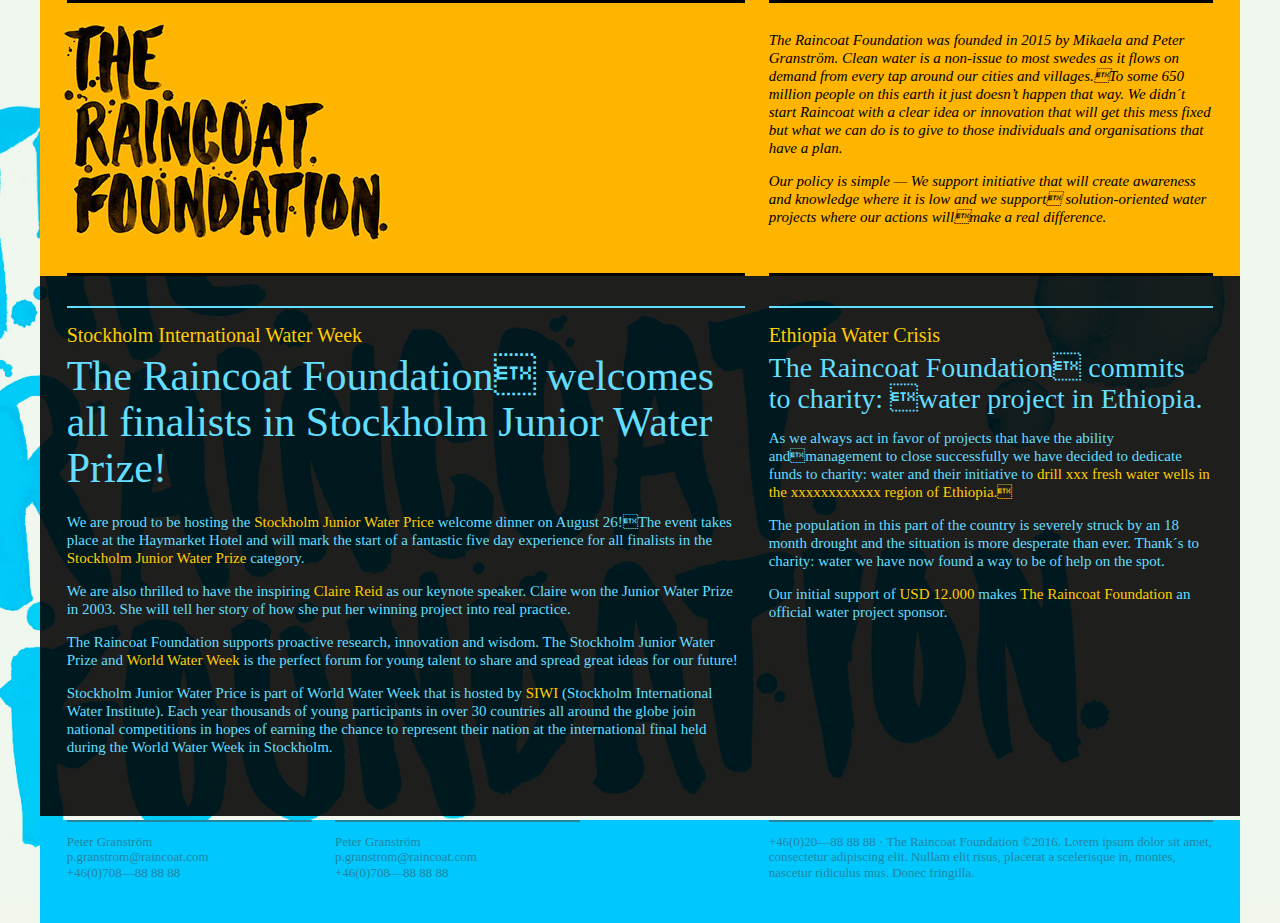
==== temp2/index.html @ 4225b75a "Tempsite 2" ====
<!doctype html>

<html lang="en">
<head>
  <meta charset="utf-8">

  <title>The Raincoat Foundation</title>
  <meta name="description" content="The Raincoat Foundation">
  <meta name="author" content="">


  <link rel="stylesheet" href="stylesheets/stylesheet.css?v=4.0">

  <!--[if lt IE 9]>
    <script src="javascripts/html5shiv.min.js"></script>
  <![endif]-->
</head>

<body>
  
  <div class="wrapper">
      
    <header class="yellow-bg">
      <div class="col-left">
        <h1><img src="images/logo.jpg" alt="The Raincoat Foundation" /></h1>
      </div>
      <div class="col-right">
        <p><i><b>The Raincoat Foundation</b> was founded in 2015 by <b>Mikaela</b> and <b>Peter Granström</b>. Clean water is a non-issue to most swedes as it flows on demand from every tap around our cities and villages.To some 650 million people on this earth it just doesn’t happen
that way. We didn´t start <b>Raincoat</b> with a clear idea or innovation that will get this mess fixed but what we can do is to give to those
individuals and organisations that have a plan.</i></p>
        <p><i><b>Our policy is simple — We support initiative that will create awareness and knowledge where it is low and we support solution-oriented water projects where our actions willmake a real difference.</b></i></p>
      </div>
    </header>

    <main class="dark-bg">
      <div class="col-left">
        <h4 class="yellow">Stockholm International Water Week</h4>
        <h2>The Raincoat Foundation welcomes all finalists in Stockholm Junior Water Prize!</h2>
        <p>We are proud to be hosting the <span class="yellow">Stockholm Junior Water Price</span> welcome dinner on August 26!The event takes place at the Haymarket Hotel and will mark the start of a fantastic five day experience for all finalists in the <span class="yellow">Stockholm Junior Water Prize</span> category. </p>
        
        <p>We are also thrilled to have the inspiring <span class="yellow">Claire Reid</span> as our keynote speaker. Claire won the Junior Water Prize in 2003. She will tell her story of how she put her winning project into real practice.</p>
        
        <p>The Raincoat Foundation supports proactive research, innovation and wisdom. The Stockholm Junior Water Prize and <span class="yellow">World Water Week</span> is the perfect forum for young talent to share and spread great ideas for our future!</p>
        
        <p>Stockholm Junior Water Price is part of World Water Week that is hosted by <span class="yellow">SIWI</span> (Stockholm International Water Institute). Each year thousands of young participants in over 30 countries all around the globe join national competitions in hopes of earning the chance to represent their nation at the international final held during the World Water Week in Stockholm.</p>
      </div>
      <div class="col-right">
        <h4 class="yellow">Ethiopia Water Crisis</h4>
        <h3>The Raincoat Foundation commits to charity: water project in Ethiopia.</h3>
        <p>As we always act in favor of projects that have the ability andmanagement to close successfully we have decided to dedicate funds to charity: water and their initiative to <span class="yellow">drill xxx fresh water wells in the xxxxxxxxxxxx region of Ethiopia.</span></p>
        
        <p>The population in this part of the country is severely struck by an 18 month drought and the situation is more desperate than ever. Thank´s to charity: water we have now found a way to be of help on the spot.</p>
        
        <p>Our initial support of <span class="yellow">USD 12.000</span> makes <span class="yellow">The Raincoat Foundation</span> an official water project sponsor.</p>
      </div>
    </main>
    
    <footer class="blue-bg">
      <div class="col-left">
        <div class="vcard">
          <span class="fn"><b>Peter Granström</b></span><br/>
          <span class="email"><a href="mailto:p.granstrom@raincoat.com">p.granstrom@raincoat.com</a></span><br/>
          <span class="tel">+46(0)708—88 88 88</span>
        </div>
        <div class="vcard">
          <span class="fn"><b>Peter Granström</b></span><br/>
          <span class="email"><a href="mailto:p.granstrom@raincoat.com">p.granstrom@raincoat.com</a></span><br/>
          <span class="tel">+46(0)708—88 88 88</span>
        </div>
      </div>
      <div class="col-right">
        <div>
          <p><b>+46(0)20—88 88 88 · The Raincoat Foundation ©2016.</b> Lorem ipsum dolor sit amet, consectetur adipiscing elit. Nullam elit risus, placerat a scelerisque in, montes, nascetur ridiculus mus. Donec fringilla.</p>
        </div>
      </div>
    </footer>

  </div>
  

  <!-- <script src="javascripts/main.js"></script> -->
</body>
</html>
---- temp2/stylesheets/stylesheet.css ----
/* normalize.scss 2.2.0+normalize.2.1.3 | MIT/GPLv2 License | bit.ly/normalize-with-compass */
/* ==========================================================================
   HTML5 display definitions
   ========================================================================== */
/**
 * Correct `block` display not defined in IE 8/9.
 */
/**
 * Correct `inline-block` display not defined in IE 8/9.
 */
/* line 57, ../sass/_normalize.scss */
audio,
canvas,
video {
  display: inline-block;
}

/**
 * Prevent modern browsers from displaying `audio` without controls.
 * Remove excess height in iOS 5 devices.
 */
/* line 68, ../sass/_normalize.scss */
audio:not([controls]) {
  display: none;
  height: 0;
}

/**
 * Address `[hidden]` styling not present in IE 8/9.
 * Hide the `template` element in IE, Safari, and Firefox < 22.
 */
/* line 78, ../sass/_normalize.scss */
[hidden],
template {
  display: none;
}

/* ==========================================================================
   Base
   ========================================================================== */
/**
 * 1. Set default font family to sans-serif.
 * 2. Prevent iOS text size adjust after orientation change, without disabling
 *    user zoom.
 * 3. Correct text resizing oddly in IE 6/7 when body `font-size` is set using
 *    `em` units.
 */
/* line 95, ../sass/_normalize.scss */
html {
  font-family: sans-serif;
  /* 1 */
  -ms-text-size-adjust: 100%;
  /* 2 */
  -webkit-text-size-adjust: 100%;
  /* 2 */
}

/**
 * Remove default margin.
 */
/* line 111, ../sass/_normalize.scss */
body {
  margin: 0;
}

/* ==========================================================================
   Links
   ========================================================================== */
/**
 * Remove the gray background color from active links in IE 10.
 */
/* line 123, ../sass/_normalize.scss */
a {
  background: transparent;
}

/**
 * Address `outline` inconsistency between Chrome and other browsers.
 */
/* line 131, ../sass/_normalize.scss */
a:focus {
  outline: thin dotted;
}

/**
 * Improve readability when focused and also mouse hovered in all browsers.
 */
/* line 139, ../sass/_normalize.scss */
a:active,
a:hover {
  outline: 0;
}

/* ==========================================================================
   Typography
   ========================================================================== */
/**
 * Address variable `h1` font-size and margin within `section` and `article`
 * contexts in Firefox 4+, Safari 5, and Chrome.
 */
/* line 169, ../sass/_normalize.scss */
h1 {
  /* Set the font-size and line-height while keeping a proper vertical rhythm. */
  font-size: 2em;
  /* Set 1 unit of vertical rhythm on the top and bottom margins. */
  margin-top: 0.75em;
  margin-bottom: 0.75em;
}

/**
 * Address styling not present in IE 8/9, Safari 5, and Chrome.
 */
/* line 219, ../sass/_normalize.scss */
abbr[title] {
  border-bottom: 1px dotted;
}

/**
 * Address style set to `bolder` in Firefox 4+, Safari 5, and Chrome.
 */
/*
b,
strong {
    font-weight: bold;
}
*/
/**
 * Address styling not present in Safari 5 and Chrome.
 */
/* line 238, ../sass/_normalize.scss */
dfn {
  font-style: italic;
}

/**
 * Address differences between Firefox and other browsers.
 */
/* line 246, ../sass/_normalize.scss */
hr {
  -moz-box-sizing: content-box;
  -webkit-box-sizing: content-box;
  box-sizing: content-box;
  height: 0;
}

/**
 * Address styling not present in IE 8/9.
 */
/* line 255, ../sass/_normalize.scss */
mark {
  background: #ff0;
  color: #000;
}

/**
 * Correct font family set oddly in Safari 5 and Chrome.
 */
/* line 264, ../sass/_normalize.scss */
code,
kbd,
pre,
samp {
  font-family: monospace, serif;
  font-size: 1em;
}

/**
 * Improve readability of pre-formatted text in all browsers.
 */
/* line 276, ../sass/_normalize.scss */
pre {
  white-space: pre-wrap;
}

/**
 * Set consistent quote types.
 */
/* line 284, ../sass/_normalize.scss */
q {
  quotes: "\201C" "\201D" "\2018" "\2019";
}

/**
 * Address inconsistent and variable font size in all browsers.
 */
/* line 292, ../sass/_normalize.scss */
small {
  font-size: 80%;
}

/**
 * Prevent `sub` and `sup` affecting `line-height` in all browsers.
 */
/* line 300, ../sass/_normalize.scss */
sub,
sup {
  font-size: 75%;
  line-height: 0;
  position: relative;
  vertical-align: baseline;
}

/* line 308, ../sass/_normalize.scss */
sup {
  top: -0.5em;
}

/* line 312, ../sass/_normalize.scss */
sub {
  bottom: -0.25em;
}

/* ==========================================================================
   Lists
   ========================================================================== */
/* ==========================================================================
   Embedded content
   ========================================================================== */
/**
 * Remove border when inside `a` element in IE 8/9.
 */
/* line 365, ../sass/_normalize.scss */
img {
  border: 0;
}

/**
 * Correct overflow displayed oddly in IE 9.
 */
/* line 373, ../sass/_normalize.scss */
svg:not(:root) {
  overflow: hidden;
}

/* ==========================================================================
   Figures
   ========================================================================== */
/**
 * Address margin not present in IE 8/9 and Safari 5.
 */
/* line 385, ../sass/_normalize.scss */
figure {
  margin: 0;
}

/* ==========================================================================
   Forms
   ========================================================================== */
/**
 * Define consistent border, margin, and padding.
 */
/* line 397, ../sass/_normalize.scss */
fieldset {
  margin: 0 2px;
  /* Apply borders and padding that keep the vertical rhythm. */
  border-color: #c0c0c0;
  border-top-width: 0.0625em;
  border-top-style: solid;
  padding-top: 0.4625em;
  border-bottom-width: 0.0625em;
  border-bottom-style: solid;
  padding-bottom: 0.9125em;
  border-left-width: 0.0625em;
  border-left-style: solid;
  padding-left: 0.875em;
  border-right-width: 0.0625em;
  border-right-style: solid;
  padding-right: 0.875em;
}

/**
 * 1. Correct `color` not being inherited in IE 8/9.
 * 2. Remove padding so people aren't caught out if they zero out fieldsets.
 * 3. Correct alignment displayed oddly in IE 6/7.
 */
/* line 413, ../sass/_normalize.scss */
legend {
  border: 0;
  /* 1 */
  padding: 0;
  /* 2 */
}

/**
 * 1. Correct font family not being inherited in all browsers.
 * 2. Correct font size not being inherited in all browsers.
 * 3. Address margins set differently in Firefox 4+, Safari 5, and Chrome.
 * 4. Improve appearance and consistency with IE 6/7.
 */
/* line 425, ../sass/_normalize.scss */
button,
input,
select,
textarea {
  font-family: inherit;
  /* 1 */
  font-size: 100%;
  /* 2 */
  margin: 0;
  /* 3 */
}

/**
 * Address Firefox 4+ setting `line-height` on `input` using `!important` in
 * the UA stylesheet.
 */
/* line 439, ../sass/_normalize.scss */
button,
input {
  line-height: normal;
}

/**
 * Address inconsistent `text-transform` inheritance for `button` and `select`.
 * All other form control elements do not inherit `text-transform` values.
 * Correct `button` style inheritance in Chrome, Safari 5+, and IE 8+.
 * Correct `select` style inheritance in Firefox 4+ and Opera.
 */
/* line 451, ../sass/_normalize.scss */
button,
select {
  text-transform: none;
}

/**
 * 1. Avoid the WebKit bug in Android 4.0.* where (2) destroys native `audio`
 *    and `video` controls.
 * 2. Correct inability to style clickable `input` types in iOS.
 * 3. Improve usability and consistency of cursor style between image-type
 *    `input` and others.
 * 4. Remove inner spacing in IE 7 without affecting normal text inputs.
 *    Known issue: inner spacing remains in IE 6.
 */
/* line 466, ../sass/_normalize.scss */
button,
html input[type="button"],
input[type="reset"],
input[type="submit"] {
  -webkit-appearance: button;
  /* 2 */
  cursor: pointer;
  /* 3 */
}

/**
 * Re-set default cursor for disabled elements.
 */
/* line 478, ../sass/_normalize.scss */
button[disabled],
html input[disabled] {
  cursor: default;
}

/**
 * 1. Address box sizing set to `content-box` in IE 8/9/10.
 * 2. Remove excess padding in IE 8/9/10.
 * 3. Remove excess padding in IE 7.
 *    Known issue: excess padding remains in IE 6.
 */
/* line 490, ../sass/_normalize.scss */
input[type="checkbox"],
input[type="radio"] {
  -moz-box-sizing: border-box;
  -webkit-box-sizing: border-box;
  box-sizing: border-box;
  /* 1 */
  padding: 0;
  /* 2 */
}

/**
 * 1. Address `appearance` set to `searchfield` in Safari 5 and Chrome.
 * 2. Address `box-sizing` set to `border-box` in Safari 5 and Chrome
 *    (include `-moz` to future-proof).
 */
/* line 502, ../sass/_normalize.scss */
input[type="search"] {
  -webkit-appearance: textfield;
  /* 1 */
  -moz-box-sizing: content-box;
  -webkit-box-sizing: content-box;
  box-sizing: content-box;
  /* 2 */
}

/**
 * Remove inner padding and search cancel button in Safari 5 and Chrome
 * on OS X.
 */
/* line 512, ../sass/_normalize.scss */
input[type="search"]::-webkit-search-cancel-button,
input[type="search"]::-webkit-search-decoration {
  -webkit-appearance: none;
}

/**
 * Remove inner padding and border in Firefox 4+.
 */
/* line 521, ../sass/_normalize.scss */
button::-moz-focus-inner,
input::-moz-focus-inner {
  border: 0;
  padding: 0;
}

/**
 * 1. Remove default vertical scrollbar in IE 8/9.
 * 2. Improve readability and alignment in all browsers.
 */
/* line 532, ../sass/_normalize.scss */
textarea {
  overflow: auto;
  /* 1 */
  vertical-align: top;
  /* 2 */
}

/* ==========================================================================
   Tables
   ========================================================================== */
/**
 * Remove most spacing between table cells.
 */
/* line 545, ../sass/_normalize.scss */
table {
  border-collapse: collapse;
  border-spacing: 0;
}

@font-face {
  font-family: 'twine-bolditalic';
  src: url("../fonts/wilton_foundry_-_twine_bold_italic-webfont.woff2") format("woff2"), url("../fonts/wilton_foundry_-_twine_bold_italic-webfont.woff") format("woff");
  font-weight: normal;
  font-style: normal;
}
@font-face {
  font-family: 'twine-bold';
  src: url("../fonts/wilton_foundry_-_twine_bold-webfont.woff2") format("woff2"), url("../fonts/wilton_foundry_-_twine_bold-webfont.woff") format("woff");
  font-weight: normal;
  font-style: normal;
}
@font-face {
  font-family: 'twine-italic';
  src: url("../fonts/wilton_foundry_-_twine_italic-webfont.woff2") format("woff2"), url("../fonts/wilton_foundry_-_twine_italic-webfont.woff") format("woff");
  font-weight: normal;
  font-style: normal;
}
@font-face {
  font-family: 'twine-regular';
  src: url("../fonts/wilton_foundry_-_twine-webfont.woff2") format("woff2"), url("../fonts/wilton_foundry_-_twine-webfont.woff") format("woff");
  font-weight: normal;
  font-style: normal;
}
/* line 30, ../sass/_typography.scss */
body {
  font-family: 'twine-regular';
  font-size: 15px;
  line-height: 1.2;
}

/* line 36, ../sass/_typography.scss */
*, *:before, *:after {
  outline: none;
  -webkit-font-smoothing: antialiased;
  -moz-osx-font-smoothing: grayscale;
  -webkit-text-size-adjust: none;
  font-weight: 100;
}

/* line 44, ../sass/_typography.scss */
b, strong {
  font-family: 'twine-bold';
}

/* line 47, ../sass/_typography.scss */
i, em {
  font-family: 'twine-italic';
}

/* line 50, ../sass/_typography.scss */
i b, i strong,
b i, strong i {
  font-family: 'twine-bolditalic';
}

/* line 56, ../sass/_typography.scss */
p {
  margin: 0;
  padding: 0 0 1em;
}
/* line 59, ../sass/_typography.scss */
p:empty {
  display: none;
}

/* line 65, ../sass/_typography.scss */
h1, h2, h3 {
  font-family: 'twine-bold';
}
/* line 67, ../sass/_typography.scss */
h1 i, h1 em, h2 i, h2 em, h3 i, h3 em {
  font-family: 'twine-bolditalic';
}

/* line 72, ../sass/_typography.scss */
h1, h2, h3, h4 {
  line-height: 1.1;
  margin: 0;
  padding: 0 0 0.5em;
}

/* line 78, ../sass/_typography.scss */
h1 {
  font-size: 50px;
}

/* line 81, ../sass/_typography.scss */
h2 {
  font-size: 42px;
}

/* line 84, ../sass/_typography.scss */
h3 {
  font-size: 28px;
}

/* line 87, ../sass/_typography.scss */
h4 {
  font-size: 20px;
  line-height: 1.25;
  padding: 0 0 5px;
}

@media all and (max-width: 768px) {
  /* line 95, ../sass/_typography.scss */
  h1 {
    font-size: 40px;
  }

  /* line 98, ../sass/_typography.scss */
  h2 {
    font-size: 32px;
  }

  /* line 101, ../sass/_typography.scss */
  h3 {
    font-size: 22px;
  }

  /* line 104, ../sass/_typography.scss */
  h4 {
    font-size: 18px;
  }
}
/* line 111, ../sass/_typography.scss */
a {
  text-decoration: none;
  color: inherit;
  border-bottom: 1px solid rgba(0, 0, 0, 0.4);
}
/* line 115, ../sass/_typography.scss */
a:hover {
  border-bottom: 1px solid rgba(0, 0, 0, 0.8);
}

/* line 122, ../sass/_typography.scss */
.small {
  font-size: 14px;
}

/* line 123, ../sass/_typography.scss */
.large {
  font-size: 22px;
}

/* line 124, ../sass/_typography.scss */
.caps {
  text-transform: uppercase;
}

/* line 127, ../sass/_typography.scss */
.alignCenter {
  text-align: center;
}

/* line 130, ../sass/_typography.scss */
.alignLeft {
  text-align: left;
}

/* line 133, ../sass/_typography.scss */
.alignRight {
  text-align: right;
}

/* line 137, ../sass/_typography.scss */
.yellow {
  color: #ffcd00;
}

/* line 6, ../sass/stylesheet.scss */
*, *:before, *:after {
  -moz-box-sizing: border-box;
  -webkit-box-sizing: border-box;
  box-sizing: border-box;
}

/* line 10, ../sass/stylesheet.scss */
html, body {
  height: 100%;
}

/* line 14, ../sass/stylesheet.scss */
body {
  background: url("../images/bg.jpg") 50% 50% no-repeat #f2f7ee;
  background-size: cover;
  background-attachment: fixed;
}

/* line 20, ../sass/stylesheet.scss */
.wrapper {
  position: relative;
  max-width: 1200px;
  margin: 0 auto;
}

/* line 26, ../sass/stylesheet.scss */
.yellow-bg {
  background: #ffb400;
}

/* line 29, ../sass/stylesheet.scss */
.dark-bg {
  background: rgba(0, 0, 0, 0.88);
  color: #64deff;
}
/* line 32, ../sass/stylesheet.scss */
.dark-bg .col-left, .dark-bg .col-right {
  border-color: #64deff;
}

/* line 36, ../sass/stylesheet.scss */
.blue-bg {
  background: #00c8ff;
  color: #22859f;
}

/* line 40, ../sass/stylesheet.scss */
.col-left, .col-right {
  float: left;
  margin: 0 1%;
  padding: 15px 0;
  border-top: 2px solid #000;
}

/* line 46, ../sass/stylesheet.scss */
.col-left {
  width: 58%;
}

/* line 49, ../sass/stylesheet.scss */
.col-right {
  width: 38%;
}

/* line 53, ../sass/stylesheet.scss */
header, main, footer {
  padding: 0 15px;
}
/* line 2, ../sass/_mixins.scss */
header:before, header:after, main:before, main:after, footer:before, footer:after {
  content: "";
  display: table;
}
/* line 7, ../sass/_mixins.scss */
header:after, main:after, footer:after {
  clear: both;
}

/* line 59, ../sass/stylesheet.scss */
.wrapper > header .col-left, .wrapper > header .col-right {
  height: 276px;
  border-top: 3px solid #000;
  border-bottom: 3px solid #000;
}
/* line 64, ../sass/stylesheet.scss */
.wrapper > header .col-left {
  padding: 0;
}
/* line 67, ../sass/stylesheet.scss */
.wrapper > header .col-right {
  padding-top: 28px;
}
/* line 70, ../sass/stylesheet.scss */
.wrapper > header h1 {
  margin-left: -14px;
  padding: 0;
}

/* line 76, ../sass/stylesheet.scss */
main {
  position: relative;
  padding-top: 30px;
  padding-bottom: 30px;
}

/* line 82, ../sass/stylesheet.scss */
footer {
  margin-top: 4px;
  font-size: 13px;
}
/* line 85, ../sass/stylesheet.scss */
footer .col-left, footer .col-right {
  border: 0;
  padding: 0 0 30px;
}
/* line 88, ../sass/stylesheet.scss */
footer .col-left > div, footer .col-right > div {
  padding-top: 12px;
  border-top: 2px solid #22859f;
}
/* line 93, ../sass/stylesheet.scss */
footer a {
  border: 0 !important;
}
/* line 96, ../sass/stylesheet.scss */
footer .vcard {
  display: inline-block;
  min-width: 245px;
  margin-right: 20px;
}

@media all and (max-width: 1240px) {
  /* line 104, ../sass/stylesheet.scss */
  .wrapper {
    max-width: 1024px;
  }

  /* line 107, ../sass/stylesheet.scss */
  .col-left {
    width: 52%;
  }

  /* line 110, ../sass/stylesheet.scss */
  .col-right {
    width: 44%;
  }

  /* line 113, ../sass/stylesheet.scss */
  footer .vcard {
    min-width: 218px;
  }
}
@media all and (max-width: 1024px) {
  /* line 119, ../sass/stylesheet.scss */
  .wrapper {
    max-width: 768px;
  }

  /* line 124, ../sass/stylesheet.scss */
  .wrapper > header .col-left, .wrapper > header .col-right {
    height: 325px;
  }
  /* line 127, ../sass/stylesheet.scss */
  .wrapper > header h1 {
    margin-top: 57px;
  }

  /* line 132, ../sass/stylesheet.scss */
  footer .vcard {
    min-width: 170px;
  }
}
@media all and (max-width: 768px) {
  /* line 138, ../sass/stylesheet.scss */
  .wrapper {
    max-width: 480px;
  }
  /* line 140, ../sass/stylesheet.scss */
  .wrapper .col-left, .wrapper .col-right {
    width: 98%;
  }

  /* line 146, ../sass/stylesheet.scss */
  .wrapper > header .col-left, .wrapper > header .col-right {
    height: auto;
  }
  /* line 149, ../sass/stylesheet.scss */
  .wrapper > header .col-left {
    border-bottom: 0;
  }
  /* line 152, ../sass/stylesheet.scss */
  .wrapper > header .col-right {
    border-top: 0;
    padding-top: 0;
  }
  /* line 156, ../sass/stylesheet.scss */
  .wrapper > header h1 {
    margin-top: 0;
  }

  /* line 162, ../sass/stylesheet.scss */
  .wrapper > footer .col-left, .wrapper > footer .col-right {
    padding: 0;
  }
  /* line 164, ../sass/stylesheet.scss */
  .wrapper > footer .col-left > div, .wrapper > footer .col-right > div {
    margin-bottom: 20px;
  }
  /* line 168, ../sass/stylesheet.scss */
  .wrapper > footer .vcard {
    width: 100%;
    margin: 0;
  }
}
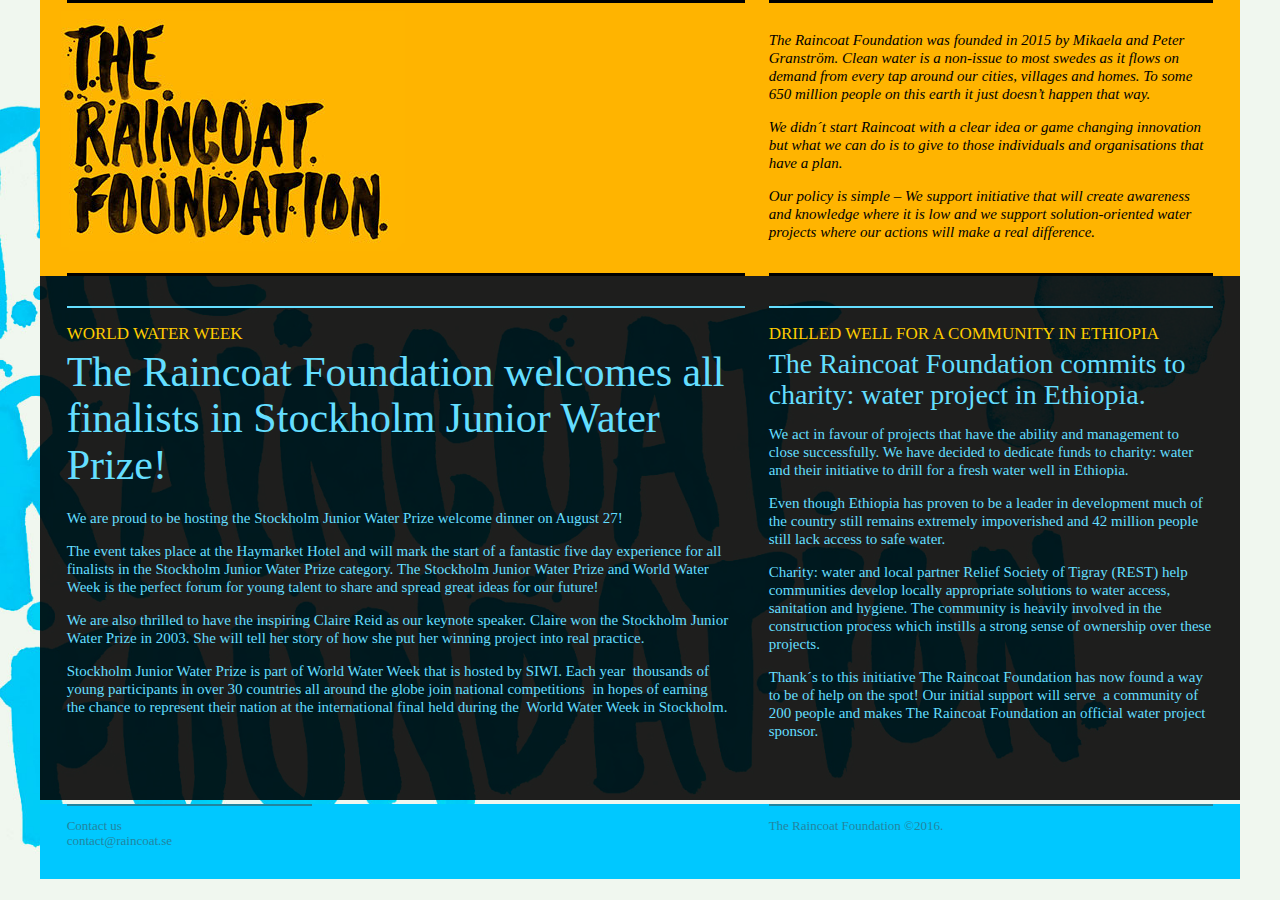
==== commit efef98ea: "Temp-site 2" ====
--- a/temp2/index.html
+++ b/temp2/index.html
@@ -7,6 +7,9 @@
   <title>The Raincoat Foundation</title>
   <meta name="description" content="The Raincoat Foundation">
   <meta name="author" content="">
+  
+  
+  <META NAME="ROBOTS" CONTENT="NOINDEX, NOFOLLOW">
 
 
   <link rel="stylesheet" href="stylesheets/stylesheet.css?v=4.0">
@@ -25,52 +28,47 @@
         <h1><img src="images/logo.jpg" alt="The Raincoat Foundation" /></h1>
       </div>
       <div class="col-right">
-        <p><i><b>The Raincoat Foundation</b> was founded in 2015 by <b>Mikaela</b> and <b>Peter Granström</b>. Clean water is a non-issue to most swedes as it flows on demand from every tap around our cities and villages.To some 650 million people on this earth it just doesn’t happen
-that way. We didn´t start <b>Raincoat</b> with a clear idea or innovation that will get this mess fixed but what we can do is to give to those
-individuals and organisations that have a plan.</i></p>
-        <p><i><b>Our policy is simple — We support initiative that will create awareness and knowledge where it is low and we support solution-oriented water projects where our actions willmake a real difference.</b></i></p>
+        <p><i><b>The Raincoat Foundation</b> was founded in 2015 by Mikaela and Peter Granström. Clean water is a non-issue to most swedes as it flows on demand from every tap around our cities, villages and homes. To some 650 million people on this earth it just doesn’t happen that way.</i></p>
+        <p><i>We didn´t start <b>Raincoat</b> with a clear idea or game changing innovation but what we can do is to give to those individuals and organisations that have a plan.</i></p>
+        <p><i>Our policy is simple – We support initiative that will create awareness and knowledge where it is low and we support solution-oriented water projects where our actions will make a real difference.</i></p>
       </div>
     </header>
 
     <main class="dark-bg">
       <div class="col-left">
-        <h4 class="yellow">Stockholm International Water Week</h4>
-        <h2>The Raincoat Foundation welcomes all finalists in Stockholm Junior Water Prize!</h2>
-        <p>We are proud to be hosting the <span class="yellow">Stockholm Junior Water Price</span> welcome dinner on August 26!The event takes place at the Haymarket Hotel and will mark the start of a fantastic five day experience for all finalists in the <span class="yellow">Stockholm Junior Water Prize</span> category. </p>
-        
-        <p>We are also thrilled to have the inspiring <span class="yellow">Claire Reid</span> as our keynote speaker. Claire won the Junior Water Prize in 2003. She will tell her story of how she put her winning project into real practice.</p>
-        
-        <p>The Raincoat Foundation supports proactive research, innovation and wisdom. The Stockholm Junior Water Prize and <span class="yellow">World Water Week</span> is the perfect forum for young talent to share and spread great ideas for our future!</p>
-        
-        <p>Stockholm Junior Water Price is part of World Water Week that is hosted by <span class="yellow">SIWI</span> (Stockholm International Water Institute). Each year thousands of young participants in over 30 countries all around the globe join national competitions in hopes of earning the chance to represent their nation at the international final held during the World Water Week in Stockholm.</p>
+        <h4 class="yellow">WORLD WATER WEEK</h4>
+        <h2>The Raincoat Foundation welcomes all finalists in Stockholm Junior Water Prize!</h2>
+        <p>We are proud to be hosting the Stockholm Junior Water Prize welcome dinner on August 27!</p>
+        <p>The event takes place at the Haymarket Hotel and will mark the start of a fantastic five day experience for all finalists in the Stockholm Junior Water Prize category. The Stockholm Junior Water Prize and World Water Week is the perfect forum for young talent to share and spread great ideas for our future!</p>
+        <p>We are also thrilled to have the inspiring Claire Reid as our keynote speaker. Claire won the Stockholm Junior Water Prize in 2003. She will tell her story of how she put her winning project into real practice.</p>
+        <p>Stockholm Junior Water Prize is part of World Water Week that is hosted by SIWI. Each year 
+thousands of young participants in over 30 countries all around the globe join national competitions 
+in hopes of earning the chance to represent their nation at the international final held during the 
+World Water Week in Stockholm.</p>
       </div>
       <div class="col-right">
-        <h4 class="yellow">Ethiopia Water Crisis</h4>
-        <h3>The Raincoat Foundation commits to charity: water project in Ethiopia.</h3>
-        <p>As we always act in favor of projects that have the ability andmanagement to close successfully we have decided to dedicate funds to charity: water and their initiative to <span class="yellow">drill xxx fresh water wells in the xxxxxxxxxxxx region of Ethiopia.</span></p>
-        
-        <p>The population in this part of the country is severely struck by an 18 month drought and the situation is more desperate than ever. Thank´s to charity: water we have now found a way to be of help on the spot.</p>
-        
-        <p>Our initial support of <span class="yellow">USD 12.000</span> makes <span class="yellow">The Raincoat Foundation</span> an official water project sponsor.</p>
+        <h4 class="yellow">DRILLED WELL FOR A COMMUNITY IN ETHIOPIA</h4>
+        <h3>The Raincoat Foundation commits to charity: water project in Ethiopia.</h3>
+        <p>We act in favour of projects that have the ability and management to close successfully. We have decided to dedicate funds to charity: water and their initiative to drill for a fresh water well in Ethiopia.</p>
+        <p>Even though Ethiopia has proven to be a leader in development much of the country still remains extremely impoverished and 42 million people still lack access to safe water.</p>
+        <p>Charity: water and local partner Relief Society of Tigray (REST) help communities develop locally appropriate solutions
+to water access, sanitation and hygiene. The community is heavily involved in the construction process which instills
+a strong sense of ownership over these projects.</p>
+        <p>Thank´s to this initiative The Raincoat Foundation has now found a way to be of help on the spot! Our initial support will serve 
+a community of 200 people and makes The Raincoat Foundation an official water project sponsor.</p>
       </div>
     </main>
     
     <footer class="blue-bg">
       <div class="col-left">
         <div class="vcard">
-          <span class="fn"><b>Peter Granström</b></span><br/>
-          <span class="email"><a href="mailto:p.granstrom@raincoat.com">p.granstrom@raincoat.com</a></span><br/>
-          <span class="tel">+46(0)708—88 88 88</span>
-        </div>
-        <div class="vcard">
-          <span class="fn"><b>Peter Granström</b></span><br/>
-          <span class="email"><a href="mailto:p.granstrom@raincoat.com">p.granstrom@raincoat.com</a></span><br/>
-          <span class="tel">+46(0)708—88 88 88</span>
+          <span class="fn"><b>Contact us</b></span><br/>
+          <span class="email"><a href="mailto:contact@raincoat.se">contact@raincoat.se</a></span>
         </div>
       </div>
       <div class="col-right">
         <div>
-          <p><b>+46(0)20—88 88 88 · The Raincoat Foundation ©2016.</b> Lorem ipsum dolor sit amet, consectetur adipiscing elit. Nullam elit risus, placerat a scelerisque in, montes, nascetur ridiculus mus. Donec fringilla.</p>
+          <p><b>The Raincoat Foundation ©2016.</b></p>
         </div>
       </div>
     </footer>
--- a/temp2/stylesheets/stylesheet.css
+++ b/temp2/stylesheets/stylesheet.css
@@ -526,7 +526,7 @@
 
 /* line 87, ../sass/_typography.scss */
 h4 {
-  font-size: 20px;
+  font-size: 17px;
   line-height: 1.25;
   padding: 0 0 5px;
 }
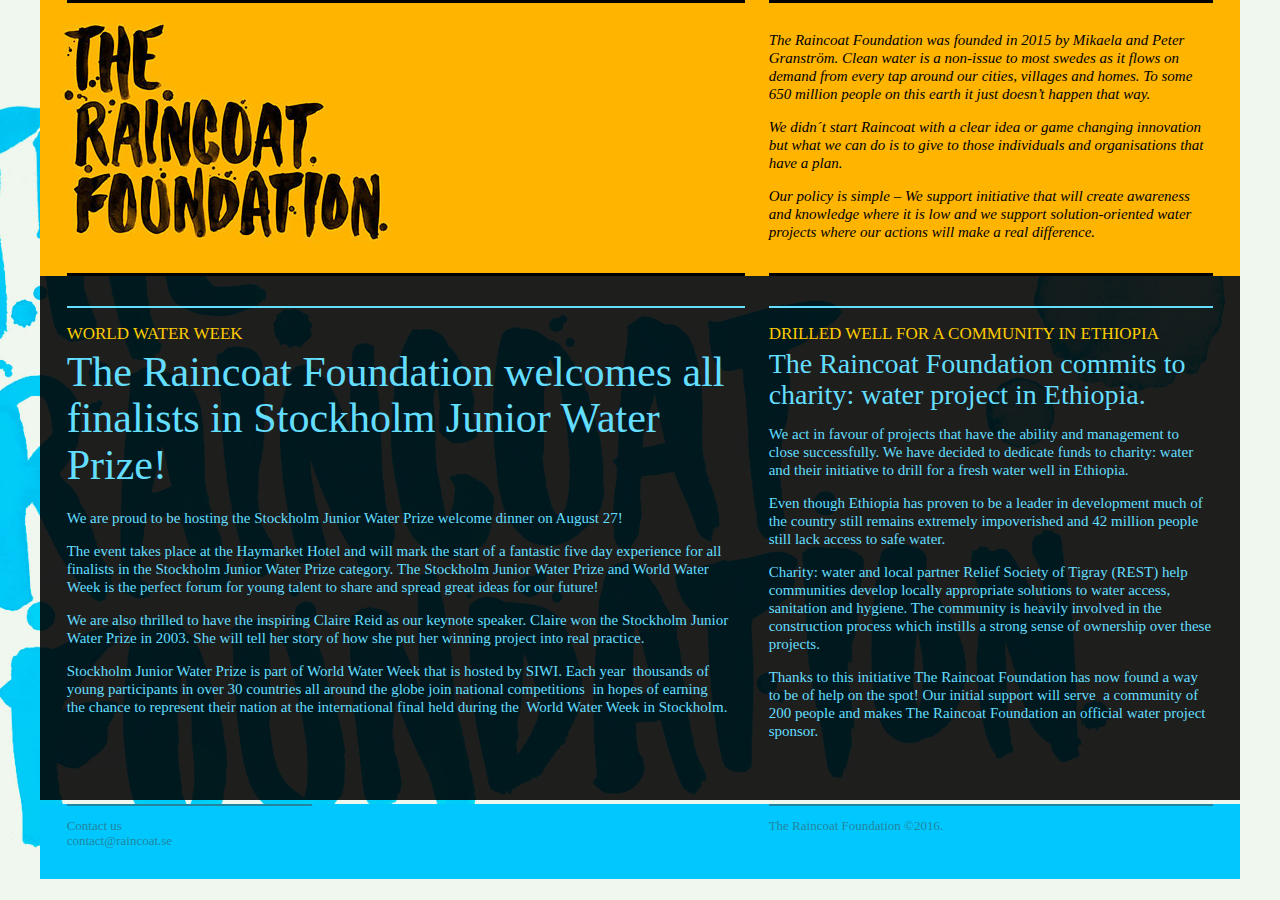
==== commit ff65ac0e: "Update index.html" ====
--- a/temp2/index.html
+++ b/temp2/index.html
@@ -54,7 +54,7 @@
         <p>Charity: water and local partner Relief Society of Tigray (REST) help communities develop locally appropriate solutions
 to water access, sanitation and hygiene. The community is heavily involved in the construction process which instills
 a strong sense of ownership over these projects.</p>
-        <p>Thank´s to this initiative The Raincoat Foundation has now found a way to be of help on the spot! Our initial support will serve 
+        <p>Thanks to this initiative The Raincoat Foundation has now found a way to be of help on the spot! Our initial support will serve 
 a community of 200 people and makes The Raincoat Foundation an official water project sponsor.</p>
       </div>
     </main>
@@ -78,4 +78,4 @@
 
   <!-- <script src="javascripts/main.js"></script> -->
 </body>
-</html>+</html>
